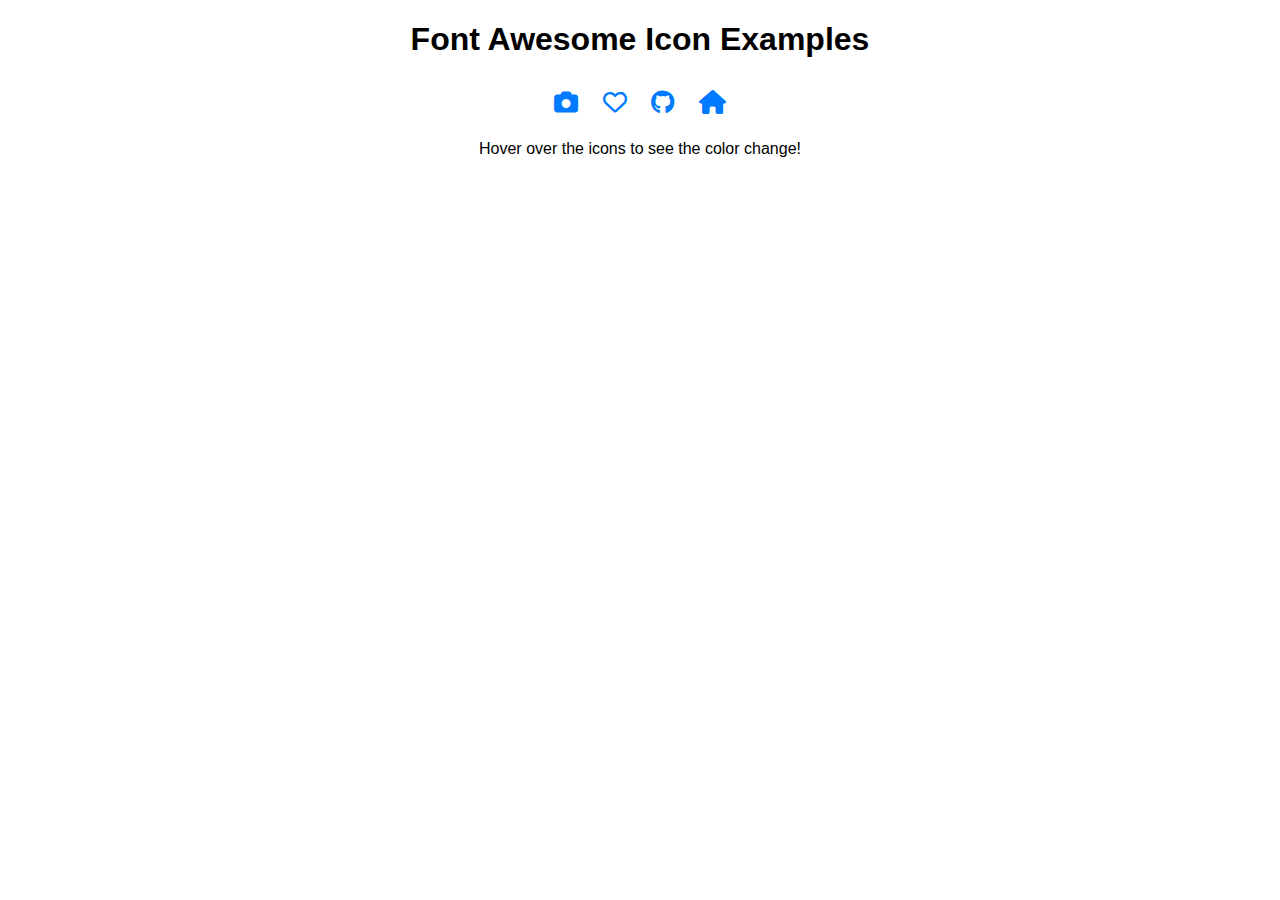
==== index.html @ 8155e42b "index and script" ====
<!DOCTYPE html>
<html lang="en">
<head>
    <meta charset="UTF-8">
    <meta name="viewport" content="width=device-width, initial-scale=1.0">
    <title>Font Awesome Sample</title>
    <!-- Font Awesome CSS CDN -->
    <link href="https://cdnjs.cloudflare.com/ajax/libs/font-awesome/6.5.0/css/all.min.css" rel="stylesheet">
    <style>
        body {
            font-family: Arial, sans-serif;
            margin: 20px;
            text-align: center;
        }
        .icon {
            margin: 10px;
            font-size: 24px;
            color: #007bff;
        }
        .icon:hover {
            color: #ff5722;
            transition: color 0.3s ease;
        }
    </style>
</head>
<body>
    <h1>Font Awesome Icon Examples</h1>

    <!-- Solid Icon -->
    <i class="fas fa-camera icon"></i> <!-- Camera Icon -->

    <!-- Regular Icon -->
    <i class="far fa-heart icon"></i> <!-- Heart Icon -->

    <!-- Brand Icon -->
    <i class="fab fa-github icon"></i> <!-- GitHub Icon -->

    <!-- Custom Icon Size -->
    <i class="fas fa-home fa-2x icon"></i> <!-- Larger Home Icon -->

    <p>Hover over the icons to see the color change!</p>
</body>
</html>
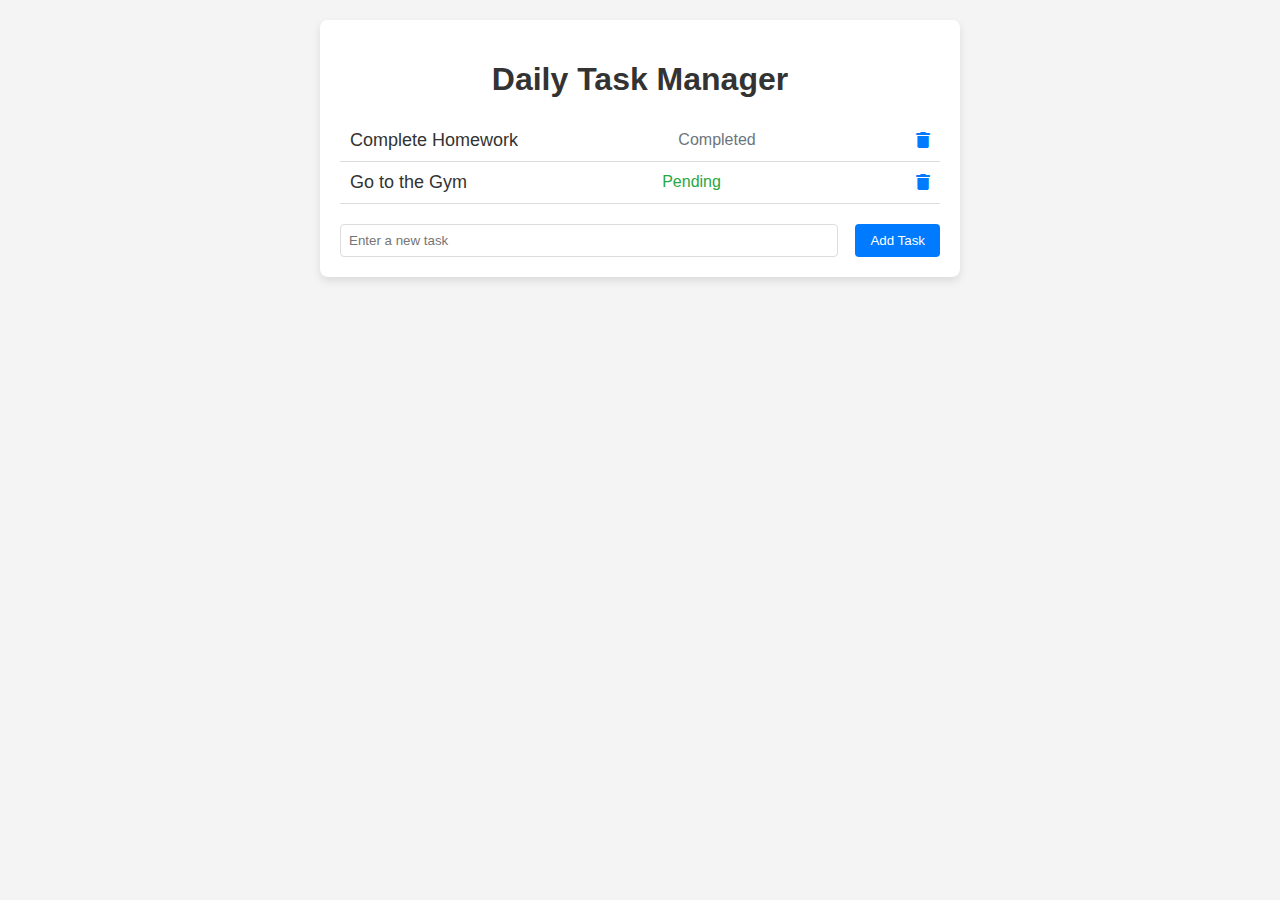
==== commit 70b4e991: "index" ====
--- a/index.html
+++ b/index.html
@@ -3,42 +3,39 @@
 <head>
     <meta charset="UTF-8">
     <meta name="viewport" content="width=device-width, initial-scale=1.0">
-    <title>Font Awesome Sample</title>
-    <!-- Font Awesome CSS CDN -->
+    <title>Daily Task Manager</title>
+    <!-- Link to External CSS -->
+    <link href="style.css" rel="stylesheet">
+    <!-- Font Awesome CDN -->
     <link href="https://cdnjs.cloudflare.com/ajax/libs/font-awesome/6.5.0/css/all.min.css" rel="stylesheet">
-    <style>
-        body {
-            font-family: Arial, sans-serif;
-            margin: 20px;
-            text-align: center;
-        }
-        .icon {
-            margin: 10px;
-            font-size: 24px;
-            color: #007bff;
-        }
-        .icon:hover {
-            color: #ff5722;
-            transition: color 0.3s ease;
-        }
-    </style>
 </head>
 <body>
-    <h1>Font Awesome Icon Examples</h1>
+    <div class="container">
+        <h1>Daily Task Manager</h1>
 
-    <!-- Solid Icon -->
-    <i class="fas fa-camera icon"></i> <!-- Camera Icon -->
+        <!-- Task List -->
+        <div id="taskList">
+            <!-- Example Task Items -->
+            <div class="task">
+                <span class="task-name">Complete Homework</span>
+                <span class="status completed">Completed</span>
+                <i class="fas fa-trash"></i> <!-- Delete Icon -->
+            </div>
+            <div class="task">
+                <span class="task-name">Go to the Gym</span>
+                <span class="status">Pending</span>
+                <i class="fas fa-trash"></i> <!-- Delete Icon -->
+            </div>
+        </div>
 
-    <!-- Regular Icon -->
-    <i class="far fa-heart icon"></i> <!-- Heart Icon -->
+        <!-- Add New Task -->
+        <div class="add-task">
+            <input type="text" id="newTask" placeholder="Enter a new task">
+            <button onclick="addTask()">Add Task</button>
+        </div>
+    </div>
 
-    <!-- Brand Icon -->
-    <i class="fab fa-github icon"></i> <!-- GitHub Icon -->
-
-    <!-- Custom Icon Size -->
-    <i class="fas fa-home fa-2x icon"></i> <!-- Larger Home Icon -->
-
-    <p>Hover over the icons to see the color change!</p>
+    <!-- Link to External JavaScript -->
+    <script src="script.js"></script>
 </body>
 </html>
-
--- a/style.css
+++ b/style.css
@@ -0,0 +1,76 @@
+body {
+    font-family: Arial, sans-serif;
+    margin: 20px;
+    background-color: #f4f4f4;
+}
+
+.container {
+    max-width: 600px;
+    margin: 0 auto;
+    background-color: #fff;
+    padding: 20px;
+    border-radius: 8px;
+    box-shadow: 0 4px 8px rgba(0, 0, 0, 0.1);
+}
+
+h1 {
+    text-align: center;
+    color: #333;
+}
+
+.task {
+    display: flex;
+    justify-content: space-between;
+    align-items: center;
+    padding: 10px;
+    border-bottom: 1px solid #ddd;
+}
+
+.task i {
+    color: #007bff;
+    cursor: pointer;
+    transition: color 0.3s ease;
+}
+
+.task i:hover {
+    color: #ff5722;
+}
+
+.task .task-name {
+    font-size: 18px;
+    color: #333;
+}
+
+.task .status {
+    color: #28a745;
+}
+
+.task .status.completed {
+    color: #6c757d;
+}
+
+.add-task {
+    display: flex;
+    margin-top: 20px;
+    justify-content: space-between;
+}
+
+.add-task input {
+    width: 80%;
+    padding: 8px;
+    border: 1px solid #ddd;
+    border-radius: 4px;
+}
+
+.add-task button {
+    padding: 8px 15px;
+    background-color: #007bff;
+    color: white;
+    border: none;
+    border-radius: 4px;
+    cursor: pointer;
+}
+
+.add-task button:hover {
+    background-color: #0056b3;
+}
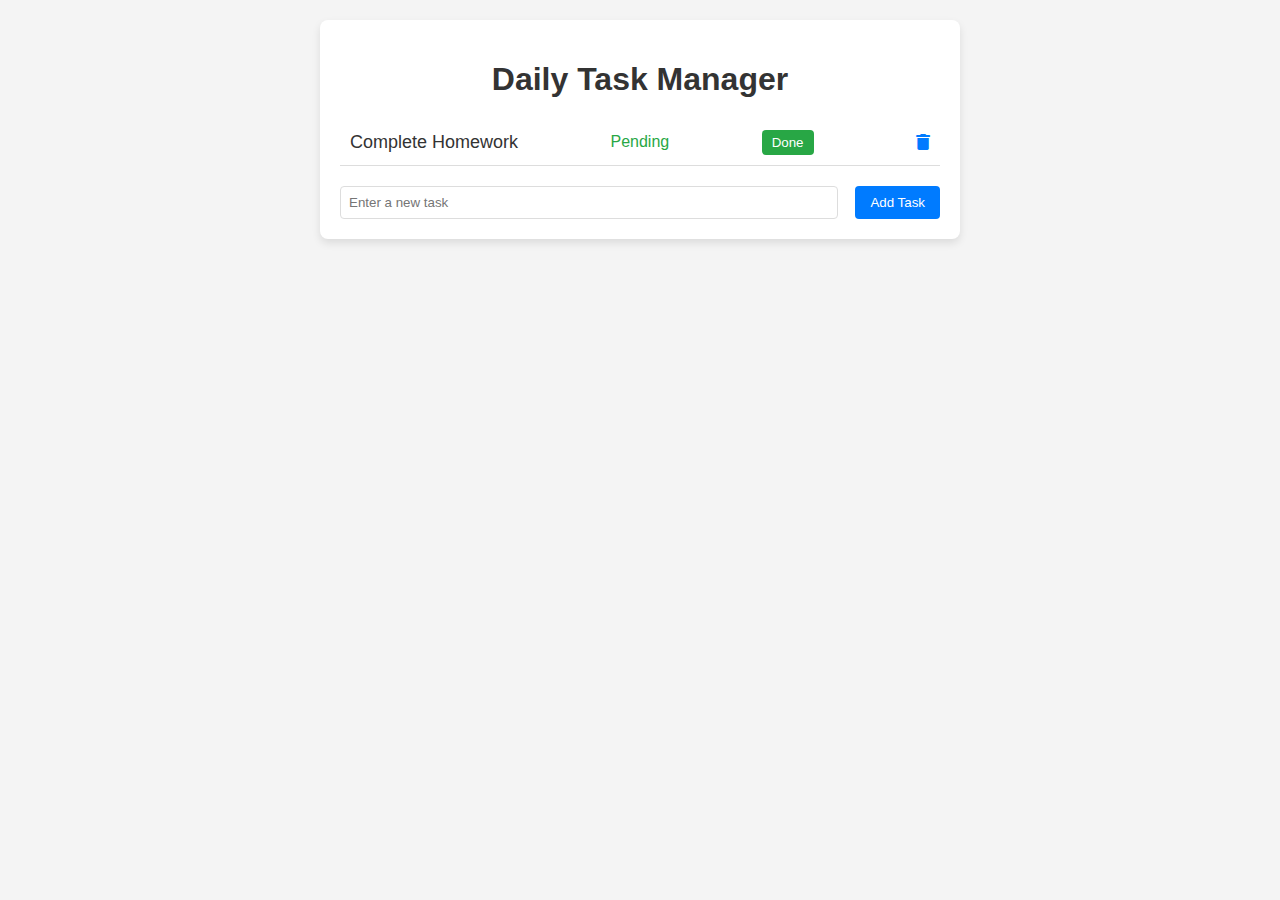
==== commit de95edfb: "index" ====
--- a/index.html
+++ b/index.html
@@ -18,13 +18,9 @@
             <!-- Example Task Items -->
             <div class="task">
                 <span class="task-name">Complete Homework</span>
-                <span class="status completed">Completed</span>
-                <i class="fas fa-trash"></i> <!-- Delete Icon -->
-            </div>
-            <div class="task">
-                <span class="task-name">Go to the Gym</span>
                 <span class="status">Pending</span>
-                <i class="fas fa-trash"></i> <!-- Delete Icon -->
+                <button class="done-btn">Done</button>
+                <i class="fas fa-trash"></i>
             </div>
         </div>
 
@@ -34,7 +30,6 @@
             <button onclick="addTask()">Add Task</button>
         </div>
     </div>
-
     <!-- Link to External JavaScript -->
     <script src="script.js"></script>
 </body>
--- a/style.css
+++ b/style.css
@@ -74,3 +74,22 @@
 .add-task button:hover {
     background-color: #0056b3;
 }
+
+.done-btn {
+    padding: 5px 10px;
+    background-color: #28a745;
+    color: white;
+    border: none;
+    border-radius: 4px;
+    margin-right: 10px;
+    cursor: pointer;
+}
+
+.done-btn:hover {
+    background-color: #218838;
+}
+
+.done-btn:disabled {
+    background-color: #6c757d;
+    cursor: not-allowed;
+}
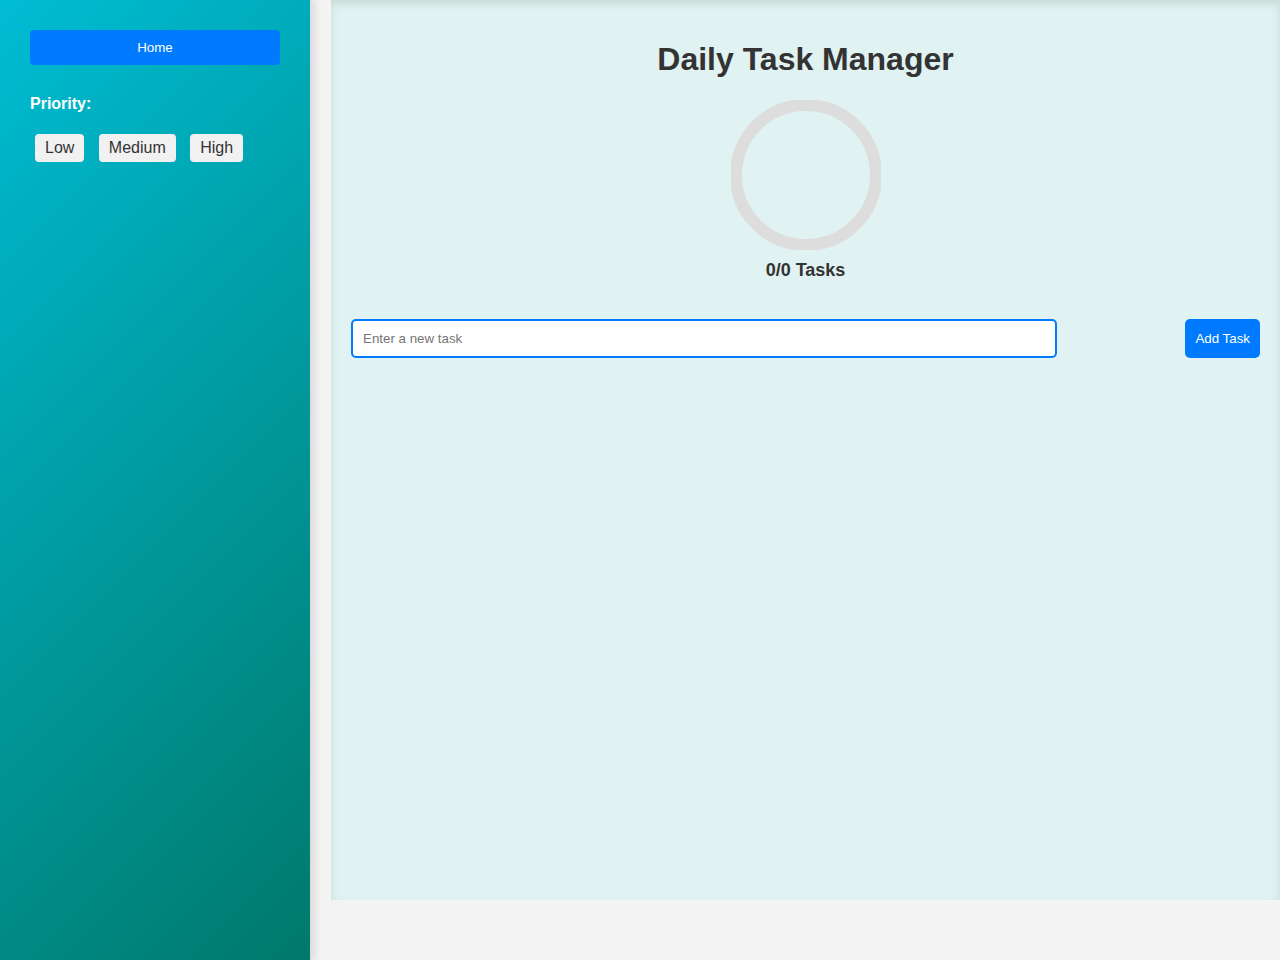
==== commit c8413130: "index22,script22,style22" ====
--- a/index.html
+++ b/index.html
@@ -4,33 +4,53 @@
     <meta charset="UTF-8">
     <meta name="viewport" content="width=device-width, initial-scale=1.0">
     <title>Daily Task Manager</title>
-    <!-- Link to External CSS -->
     <link href="style.css" rel="stylesheet">
-    <!-- Font Awesome CDN -->
     <link href="https://cdnjs.cloudflare.com/ajax/libs/font-awesome/6.5.0/css/all.min.css" rel="stylesheet">
 </head>
 <body>
     <div class="container">
-        <h1>Daily Task Manager</h1>
-
-        <!-- Task List -->
-        <div id="taskList">
-            <!-- Example Task Items -->
-            <div class="task">
-                <span class="task-name">Complete Homework</span>
-                <span class="status">Pending</span>
-                <button class="done-btn">Done</button>
-                <i class="fas fa-trash"></i>
+        <div class="sidebar">
+            <button onclick="goHome()">Home</button>
+            <div id="labels">
+                <p><strong>Priority:</strong></p>
+                <span class="label">Low</span>
+                <span class="label">Medium</span>
+                <span class="label">High</span>
             </div>
         </div>
 
-        <!-- Add New Task -->
-        <div class="add-task">
-            <input type="text" id="newTask" placeholder="Enter a new task">
-            <button onclick="addTask()">Add Task</button>
+        <div class="main-content">
+            <h1>Daily Task Manager</h1>
+
+            <!-- Circular Task Progress -->
+            <div class="task-progress-container">
+                <svg class="task-progress-circle" width="150" height="150">
+                    <circle cx="75" cy="75" r="70" stroke="#ddd" stroke-width="12" fill="none" />
+                    <circle id="progressCircle" cx="75" cy="75" r="70" stroke="#28a745" stroke-width="12" fill="none" stroke-dasharray="439.82" stroke-dashoffset="439.82" />
+                </svg>
+                <p id="taskProgressText" class="task-progress-text">0/0 Tasks</p>
+            </div>
+
+            <div id="taskList"></div>
+
+            <div class="add-task">
+                <input type="text" id="newTask" placeholder="Enter a new task">
+                <button onclick="addTask()">Add Task</button>
+            </div>
         </div>
     </div>
-    <!-- Link to External JavaScript -->
+
     <script src="script.js"></script>
 </body>
 </html>
+
+
+
+
+
+
+
+
+
+
+
--- a/style.css
+++ b/style.css
@@ -1,54 +1,206 @@
+/* Basic styling */
 body {
     font-family: Arial, sans-serif;
-    margin: 20px;
+    margin: 0;
     background-color: #f4f4f4;
+    display: flex;
+    height: 100vh;
 }
 
 .container {
-    max-width: 600px;
-    margin: 0 auto;
-    background-color: #fff;
+    display: flex;
+    width: 100%;
+}
+
+/* Sidebar styling */
+.sidebar {
+    width: 250px;
+    background: linear-gradient(135deg, #00bcd4, #00796b); /* Teal to Green gradient */
+    color: white;
+    padding: 30px;
+    border-right: 1px solid #ddd;
+    box-shadow: 4px 0 8px rgba(0, 0, 0, 0.1);
+    height: 100%;
+}
+
+
+.sidebar h2 {
+    text-align: center;
+    font-size: 24px;
+    margin-bottom: 20px;
+}
+
+.sidebar button {
+    width: 100%;
+    padding: 10px;
+    margin-bottom: 10px;
+    background-color: #007bff; /* Light blue for buttons */
+    color: white;
+    border: none;
+    border-radius: 4px;
+    cursor: pointer;
+    transition: all 0.3s ease;
+}
+
+.sidebar button:hover {
+    background-color: #0056b3;
+    transform: scale(1.05);
+}
+
+/* Label section in sidebar */
+#labels, #priority {
+    margin-top: 20px;
+}
+
+.label {
+    display: inline-block;
+    background-color: #f1f1f1;
+    color: #333;
+    padding: 5px 10px;
+    margin: 5px;
+    border-radius: 4px;
+    cursor: pointer;
+}
+
+.label:hover {
+    background-color: #007bff;
+    color: white;
+}
+
+/* Main content area */
+.main-content {
+    flex-grow: 1;
     padding: 20px;
-    border-radius: 8px;
-    box-shadow: 0 4px 8px rgba(0, 0, 0, 0.1);
-}
+    background: #e0f2f1; /* Light Teal to match sidebar theme */
+    box-shadow: inset 0 4px 8px rgba(0, 0, 0, 0.1);
+    margin-left: 20px;
+}
+
 
 h1 {
     text-align: center;
-    color: #333;
-}
-
+    font-family: 'Segoe UI', Tahoma, Geneva, Verdana, sans-serif;
+    font-weight: 600;
+    color: #333;
+}
+
+/* Task progress circle styles */
+.task-progress-container {
+    display: flex;
+    flex-direction: column;
+    align-items: center;
+    margin-bottom: 20px;
+}
+
+.task-progress-circle {
+    transform: rotate(-90deg); /* Rotate the circle to start from top */
+}
+
+#progressCircle {
+    transition: stroke-dashoffset 0.5s ease;
+}
+
+/* Adjusted to move text under the circle */
+.task-progress-text {
+    font-size: 18px;
+    font-weight: bold;
+    margin-top: 10px;  /* Added margin to create space below the circle */
+    color: #333;
+}
+
+/* Task list and options */
 .task {
+    display: flex;
+    flex-direction: column;
+    padding: 10px;
+    border-bottom: 1px solid #ddd;
+    transition: all 0.3s ease;
+}
+
+.task:hover {
+    background-color: #f8f9fa;
+    box-shadow: 0 4px 8px rgba(0, 0, 0, 0.1); /* Soft shadow for a lifted effect */
+}
+
+.task-info {
     display: flex;
     justify-content: space-between;
     align-items: center;
-    padding: 10px;
-    border-bottom: 1px solid #ddd;
-}
-
-.task i {
-    color: #007bff;
-    cursor: pointer;
-    transition: color 0.3s ease;
-}
-
-.task i:hover {
-    color: #ff5722;
-}
-
-.task .task-name {
+}
+
+.task-name {
     font-size: 18px;
     color: #333;
 }
 
-.task .status {
+.status {
     color: #28a745;
 }
 
-.task .status.completed {
+.status.completed {
     color: #6c757d;
 }
 
+.task-options {
+    display: flex;
+    justify-content: flex-start;
+    margin-top: 10px;
+}
+
+/* Task option buttons */
+.task-options button {
+    border-radius: 10px;
+    padding: 8px 12px;
+    margin-right: 10px;
+    cursor: pointer;
+    transition: all 0.3s ease;
+}
+
+.task-options .done-btn {
+    background-color: #28a745;
+    color: white;
+    border: none;
+}
+
+.task-options .done-btn:hover {
+    background-color: #218838;
+    transform: scale(1.05);
+}
+
+.task-options .edit-btn {
+    background-color: #ffc107;
+    color: white;
+    border: none;
+}
+
+.task-options .edit-btn:hover {
+    background-color: #e0a800;
+    transform: scale(1.05);
+}
+
+.task-options .note-btn {
+    background-color: #ffc107;
+    color: white;
+    border: none;
+}
+
+.task-options .note-btn:hover {
+    background-color: #e0a800;
+    transform: scale(1.05);
+}
+
+.task-options .delete-btn {
+    background-color: #dc3545;
+    color: white;
+    border: none;
+}
+
+.task-options .delete-btn:hover {
+    background-color: #c82333;
+    transform: scale(1.05);
+}
+
+/* Add task input */
 .add-task {
     display: flex;
     margin-top: 20px;
@@ -56,40 +208,45 @@
 }
 
 .add-task input {
-    width: 80%;
-    padding: 8px;
-    border: 1px solid #ddd;
-    border-radius: 4px;
+    border: 2px solid #007bff;
+    border-radius: 5px;
+    padding: 10px;
+    width: 75%;
+    margin-right: 10px;
+    transition: border 0.3s ease;
+}
+
+.add-task input:focus {
+    border-color: #0056b3;
 }
 
 .add-task button {
-    padding: 8px 15px;
     background-color: #007bff;
     color: white;
     border: none;
-    border-radius: 4px;
-    cursor: pointer;
+    border-radius: 5px;
+    padding: 10px;
+    cursor: pointer;
+    transition: all 0.3s ease;
 }
 
 .add-task button:hover {
     background-color: #0056b3;
-}
-
-.done-btn {
-    padding: 5px 10px;
-    background-color: #28a745;
-    color: white;
-    border: none;
-    border-radius: 4px;
-    margin-right: 10px;
-    cursor: pointer;
-}
-
-.done-btn:hover {
-    background-color: #218838;
-}
-
-.done-btn:disabled {
-    background-color: #6c757d;
-    cursor: not-allowed;
-}
+    transform: scale(1.05);
+}
+
+/* Priority-based task styles */
+.priority-low {
+    background-color: #81c784; /* Lighter green for low priority */
+    color: white;
+}
+
+.priority-medium {
+    background-color: #ffeb3b; /* Soft yellow for medium priority */
+    color: black;
+}
+
+.priority-high {
+    background-color: #f44336; /* Soft red for high priority */
+    color: white;
+}
